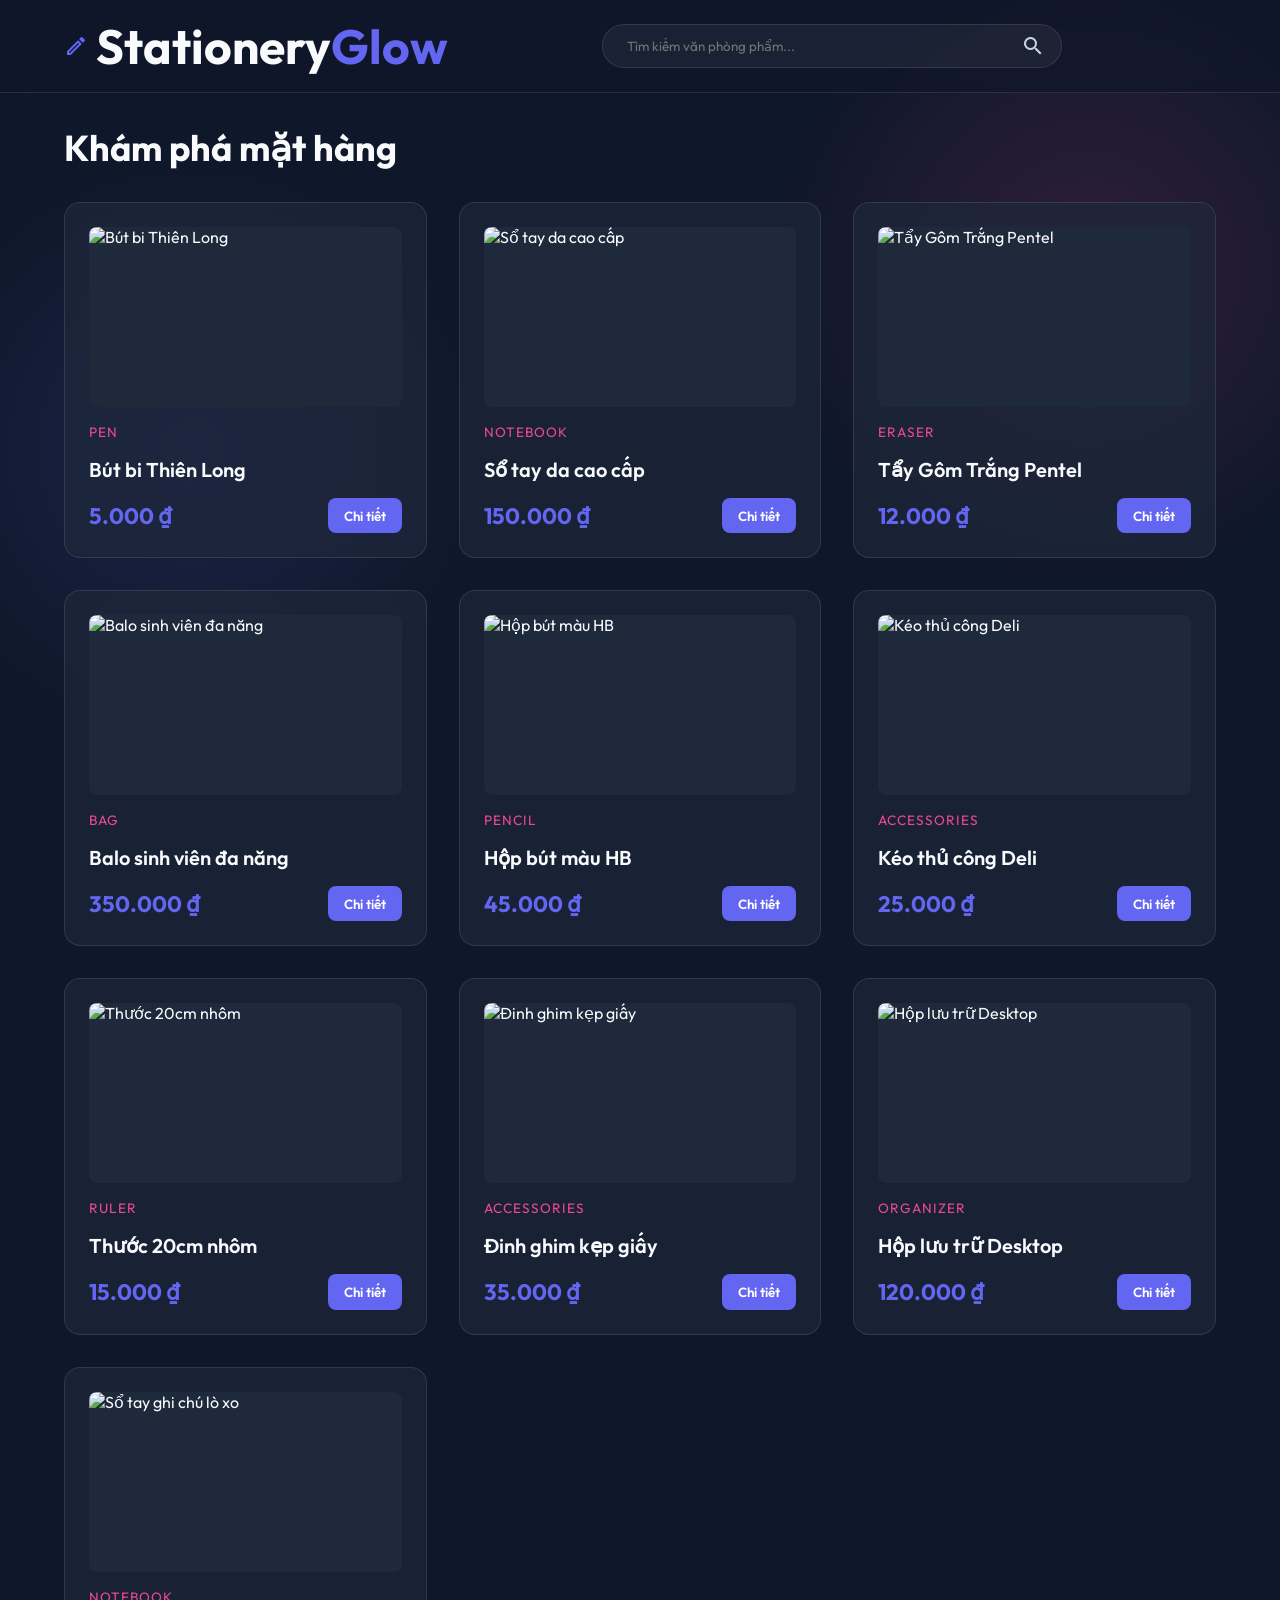
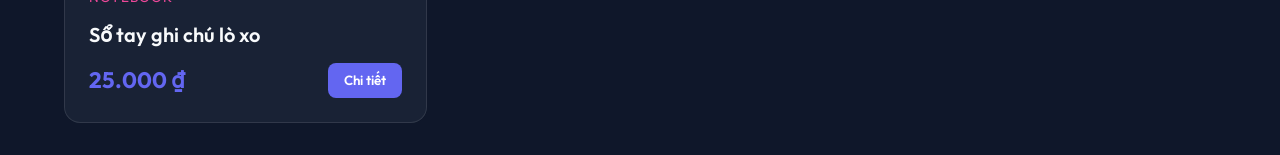
==== frontend/index.html @ 1249428a "Initial commit" ====
<!DOCTYPE html>
<html lang="vi">
<head>
    <meta charset="UTF-8">
    <meta name="viewport" content="width=device-width, initial-scale=1.0">
    <title>Stationery Shop - Đồ dùng văn phòng phẩm</title>
    <meta name="description" content="Khám phá và mua sắm đồ dùng học tập, văn phòng phẩm chất lượng cao với thiết kế hiện đại.">
    <!-- Google Fonts -->
    <link rel="preconnect" href="https://fonts.googleapis.com">
    <link rel="preconnect" href="https://fonts.gstatic.com" crossorigin>
    <link href="https://fonts.googleapis.com/css2?family=Outfit:wght@300;400;500;600;700&display=swap" rel="stylesheet">
    <!-- Thư viện Material Icons -->
    <link href="https://fonts.googleapis.com/icon?family=Material+Icons+Outlined" rel="stylesheet">
    <link rel="stylesheet" href="style.css">
</head>
<body>
    <header class="glass-header">
        <div class="logo">
            <span class="material-icons-outlined">edit</span>
            <h1>Stationery<span class="highlight">Glow</span></h1>
        </div>
        <div class="search-bar">
            <input type="text" id="searchInput" placeholder="Tìm kiếm văn phòng phẩm...">
            <button id="searchBtn"><span class="material-icons-outlined">search</span></button>
        </div>
        <nav>
            <!-- Navigation items for Production can go here in the future -->
        </nav>
    </header>

    <main class="container">
        <div class="section-title">
            <h2>Khám phá mặt hàng</h2>
        </div>
        
        <!-- Loading State -->
        <div id="loadingState" class="state-container">
            <div class="spinner"></div>
            <p>Đang tải dữ liệu từ máy chủ...</p>
        </div>

        <!-- Product Grid (Happy Path) -->
        <div id="productGrid" class="grid hidden">
            <!-- Sản phẩm sẽ được render dựa vào app.js -->
        </div>

        <!-- Empty State (Unhappy Path - No Data) -->
        <div id="emptyState" class="state-container hidden">
            <div class="empty-icon">
                <span class="material-icons-outlined">sentiment_dissatisfied</span>
            </div>
            <h3>NO DATA - Không có dữ liệu</h3>
            <p>Hiện không tìm thấy sản phẩm văn phòng phẩm nào phù hợp.</p>
        </div>
    </main>

    <!-- Product Detail Modal Popup -->
    <div id="productModal" class="modal-overlay hidden">
        <div class="modal-content glassmorphism">
            <button id="closeModal" class="close-btn"><span class="material-icons-outlined">close</span></button>
            <div class="modal-body" id="modalBody">
                <!-- Nội dung chi tiết render qua JS -->
            </div>
        </div>
    </div>

    <!-- Scripts -->
    <script src="app.js"></script>
</body>
</html>
---- frontend/style.css ----
:root {
    --primary: #6366f1;
    --primary-hover: #4f46e5;
    --secondary: #ec4899;
    --bg-color: #0f172a;
    --surface: rgba(30, 41, 59, 0.7);
    --text-main: #f8fafc;
    --text-muted: #cbd5e1;
    --border: rgba(255, 255, 255, 0.1);
}

* {
    margin: 0;
    padding: 0;
    box-sizing: border-box;
    font-family: 'Outfit', sans-serif;
}

body {
    background-color: var(--bg-color);
    color: var(--text-main);
    background-image: 
        radial-gradient(circle at 15% 50%, rgba(99, 102, 241, 0.15) 0%, transparent 25%),
        radial-gradient(circle at 85% 30%, rgba(236, 72, 153, 0.15) 0%, transparent 25%);
    background-attachment: fixed;
    min-height: 100vh;
}

/* Glassmorphism Header */
.glass-header {
    background: rgba(15, 23, 42, 0.6);
    backdrop-filter: blur(12px);
    -webkit-backdrop-filter: blur(12px);
    border-bottom: 1px solid var(--border);
    padding: 1rem 5%;
    display: flex;
    justify-content: space-between;
    align-items: center;
    position: sticky;
    top: 0;
    z-index: 100;
}

.logo {
    display: flex;
    align-items: center;
    gap: 0.5rem;
    font-size: 1.5rem;
}

.logo .material-icons-outlined {
    color: var(--primary);
}

.highlight {
    color: var(--primary);
}

.search-bar {
    display: flex;
    background: rgba(255, 255, 255, 0.05);
    border: 1px solid var(--border);
    border-radius: 99px;
    padding: 0.3rem 1rem;
    width: 40%;
    transition: all 0.3s;
}

.search-bar:focus-within {
    border-color: var(--primary);
    box-shadow: 0 0 0 2px rgba(99, 102, 241, 0.2);
}

.search-bar input {
    background: transparent;
    border: none;
    color: var(--text-main);
    outline: none;
    flex-grow: 1;
    padding: 0.5rem;
}

.search-bar button {
    background: transparent;
    border: none;
    color: var(--text-muted);
    cursor: pointer;
    display: flex;
    align-items: center;
}

.search-bar button:hover {
    color: var(--primary);
}

.dev-btn {
    background: rgba(255, 255, 255, 0.1);
    color: var(--text-main);
    border: 1px solid var(--border);
    padding: 0.5rem 1rem;
    border-radius: 6px;
    cursor: pointer;
    font-size: 0.85rem;
    transition: 0.2s;
}
.dev-btn:hover { background: rgba(255,255,255,0.2); }
.danger:hover { background: rgba(239, 68, 68, 0.3); border-color: #ef4444; }

.container {
    max-width: 1200px;
    margin: 2rem auto;
    padding: 0 1.5rem;
}

.section-title {
    margin-bottom: 2rem;
    font-size: 1.5rem;
}

/* Grid Layout */
.grid {
    display: grid;
    grid-template-columns: repeat(auto-fill, minmax(280px, 1fr));
    gap: 2rem;
}

/* Glass Product Card */
.card {
    background: var(--surface);
    border: 1px solid var(--border);
    border-radius: 16px;
    padding: 1.5rem;
    backdrop-filter: blur(8px);
    transition: transform 0.3s ease, box-shadow 0.3s ease;
    display: flex;
    flex-direction: column;
    gap: 1rem;
    cursor: pointer;
    position: relative;
    overflow: hidden;
}

.card:hover {
    transform: translateY(-5px);
    box-shadow: 0 10px 25px rgba(0,0,0,0.5);
    border-color: rgba(99, 102, 241, 0.5);
}

.card-img {
    width: 100%;
    height: 180px;
    object-fit: cover;
    border-radius: 8px;
    background: #1e293b;
}

.card-title {
    font-size: 1.25rem;
    font-weight: 600;
}

.card-category {
    font-size: 0.85rem;
    color: var(--secondary);
    text-transform: uppercase;
    letter-spacing: 1px;
}

.card-footer {
    display: flex;
    justify-content: space-between;
    align-items: center;
    margin-top: auto;
}

.card-price {
    font-size: 1.4rem;
    font-weight: 700;
    color: var(--primary);
}

.buy-btn {
    background: var(--primary);
    color: white;
    border: none;
    border-radius: 8px;
    padding: 0.6rem 1rem;
    font-weight: 600;
    cursor: pointer;
    transition: 0.2s;
}

.buy-btn:hover { background: var(--primary-hover); }

/* States */
.hidden { display: none !important; }

.state-container {
    display: flex;
    flex-direction: column;
    align-items: center;
    justify-content: center;
    height: 400px;
    text-align: center;
    gap: 1rem;
    background: var(--surface);
    border: 1px dashed var(--border);
    border-radius: 16px;
}

.empty-icon {
    font-size: 4rem;
    color: var(--text-muted);
}
.empty-icon .material-icons-outlined { font-size: 5rem; }

.spinner {
    width: 40px; height: 40px;
    border: 4px solid rgba(255,255,255,0.1);
    border-top: 4px solid var(--primary);
    border-radius: 50%;
    animation: spin 1s linear infinite;
}

@keyframes spin { 0% { transform: rotate(0deg); } 100% { transform: rotate(360deg); } }

/* Modal Detail HTML/CSS */
.modal-overlay {
    position: fixed;
    top: 0; left: 0; width: 100%; height: 100%;
    background: rgba(0,0,0,0.7);
    backdrop-filter: blur(5px);
    display: flex;
    justify-content: center; align-items: center;
    z-index: 1000;
    opacity: 0;
    pointer-events: none;
    transition: 0.3s;
}
.modal-overlay.active {
    opacity: 1; pointer-events: auto;
}

.modal-content {
    background: var(--surface);
    border: 1px solid var(--border);
    width: 90%; max-width: 800px;
    border-radius: 20px;
    position: relative;
    padding: 2.5rem;
    transform: scale(0.9);
    transition: 0.3s;
    box-shadow: 0 25px 50px -12px rgba(0,0,0,0.5);
}
.modal-overlay.active .modal-content { transform: scale(1); }

.close-btn {
    position: absolute;
    top: 1rem; right: 1rem;
    background: rgba(255,255,255,0.1);
    color: white; border: none;
    width: 36px; height: 36px;
    border-radius: 50%; cursor: pointer;
    display: flex; justify-content: center; align-items: center;
    transition: 0.2s;
}
.close-btn:hover { background: rgba(239, 68, 68, 0.8); }

.modal-body {
    display: flex;
    gap: 2rem;
}
.modal-body img {
    width: 50%; height: 300px; border-radius: 12px; object-fit: cover;
}
.modal-info {
    flex: 1; display: flex; flex-direction: column; gap: 1rem;
}
.stock-badge {
    display: inline-block;
    background: rgba(74, 222, 128, 0.2);
    color: #4ade80;
    padding: 0.3rem 0.8rem;
    border-radius: 99px;
    font-size: 0.85rem; font-weight: 600;
    align-self: flex-start;
}
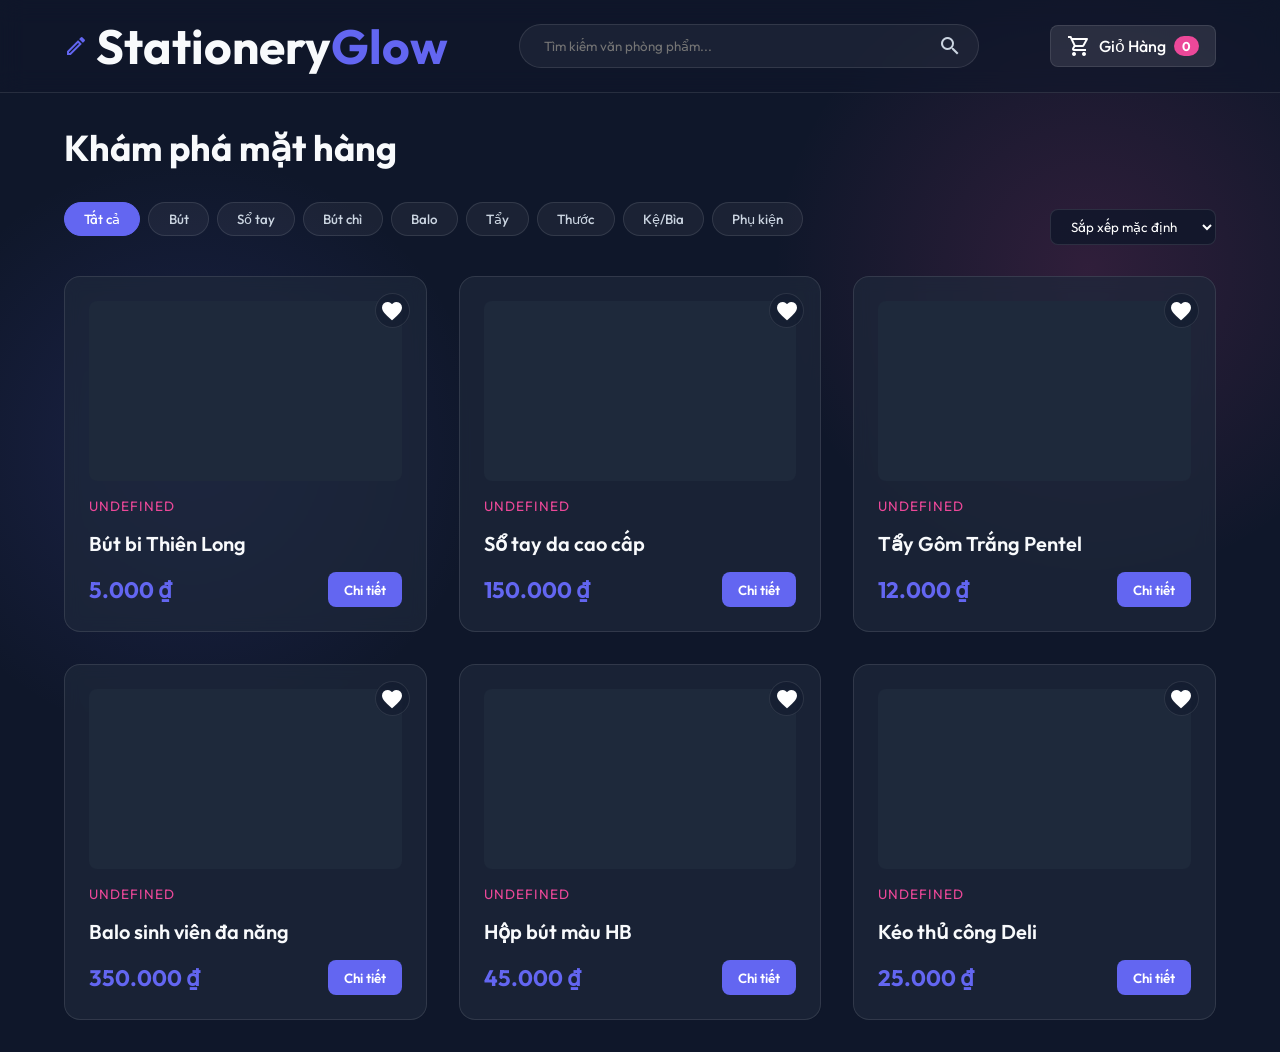
==== commit a0d0db20: "feat(plugin-ecommerce): hoàn thiện Review Sản Phẩm và Microkernel Layout UI" ====
--- a/frontend/index.html
+++ b/frontend/index.html
@@ -24,13 +24,38 @@
             <button id="searchBtn"><span class="material-icons-outlined">search</span></button>
         </div>
         <nav>
-            <!-- Navigation items for Production can go here in the future -->
+            <button class="nav-btn" onclick="openCart()">
+                <span class="material-icons-outlined">shopping_cart</span> Giỏ Hàng <span id="cartBadge" class="badge">0</span>
+            </button>
         </nav>
     </header>
 
     <main class="container">
         <div class="section-title">
             <h2>Khám phá mặt hàng</h2>
+        </div>
+
+        <div class="filter-bar-container" style="display: flex; justify-content: space-between; align-items: center; margin-bottom: 1.5rem; flex-wrap: wrap; gap: 1rem;">
+            <!-- Filter Category Tabs -->
+            <div class="category-tabs" id="categoryTabs" style="margin-bottom: 0;">
+                <button class="cat-tab active" data-id="all">Tất cả</button>
+                <button class="cat-tab" data-id="Pen">Bút</button>
+                <button class="cat-tab" data-id="Notebook">Sổ tay</button>
+                <button class="cat-tab" data-id="Pencil">Bút chì</button>
+                <button class="cat-tab" data-id="Bag">Balo</button>
+                <button class="cat-tab" data-id="Eraser">Tẩy</button>
+                <button class="cat-tab" data-id="Ruler">Thước</button>
+                <button class="cat-tab" data-id="Organizer">Kệ/Bìa</button>
+                <button class="cat-tab" data-id="Accessories">Phụ kiện</button>
+            </div>
+
+            <div class="filter-controls">
+                <select id="sortSelect" class="sort-select">
+                    <option value="">Sắp xếp mặc định</option>
+                    <option value="price_asc">Giá: Thấp đến Cao</option>
+                    <option value="price_desc">Giá: Cao đến Thấp</option>
+                </select>
+            </div>
         </div>
         
         <!-- Loading State -->
@@ -52,6 +77,12 @@
             <h3>NO DATA - Không có dữ liệu</h3>
             <p>Hiện không tìm thấy sản phẩm văn phòng phẩm nào phù hợp.</p>
         </div>
+        
+        <!-- Infinite Scroll Trigger -->
+        <div id="infiniteScrollTrigger" class="state-container hidden">
+            <div class="spinner"></div>
+            <p>Đang tải thêm sản phẩm...</p>
+        </div>
     </main>
 
     <!-- Product Detail Modal Popup -->
@@ -64,6 +95,35 @@
         </div>
     </div>
 
+    <!-- Slide-over Cart Panel -->
+    <div id="cartOverlay" class="cart-overlay hidden" onclick="closeCart()"></div>
+    <div id="cartPanel" class="cart-panel glassmorphism hidden">
+        <div class="cart-header">
+            <h2>🛒 Giỏ Hàng Của Bạn</h2>
+            <button class="close-btn" onclick="closeCart()"><span class="material-icons-outlined">close</span></button>
+        </div>
+        
+        <div id="cartItems" class="cart-items">
+            <!-- Render via JS -->
+        </div>
+        
+        <div class="cart-footer">
+            <div class="discount-section">
+                <input type="text" id="discountCode" placeholder="Mã giảm giá (VD: SALE10)">
+                <button onclick="applyDiscount()">Áp dụng</button>
+            </div>
+            <div class="total-row">
+                <span>Tổng tiền:</span>
+                <span id="cartTotal" class="total-price">0 đ</span>
+            </div>
+            <p id="discountMessage" class="discount-msg"></p>
+            <button class="checkout-btn" onclick="checkout()"><span class="btn-text">💸 THANH TOÁN NGAY</span></button>
+        </div>
+    </div>
+
+    <!-- Toast Notification -->
+    <div id="toast" class="toast hidden"></div>
+
     <!-- Scripts -->
     <script src="app.js"></script>
 </body>
--- a/frontend/style.css
+++ b/frontend/style.css
@@ -244,13 +244,15 @@
 .modal-content {
     background: var(--surface);
     border: 1px solid var(--border);
-    width: 90%; max-width: 800px;
+    width: 90%; max-width: 850px;
     border-radius: 20px;
     position: relative;
-    padding: 2.5rem;
+    padding: 1.5rem;
     transform: scale(0.9);
     transition: 0.3s;
     box-shadow: 0 25px 50px -12px rgba(0,0,0,0.5);
+    max-height: 90vh;
+    overflow-y: auto;
 }
 .modal-overlay.active .modal-content { transform: scale(1); }
 
@@ -271,7 +273,7 @@
     gap: 2rem;
 }
 .modal-body img {
-    width: 50%; height: 300px; border-radius: 12px; object-fit: cover;
+    width: 50%; height: 250px; border-radius: 12px; object-fit: cover;
 }
 .modal-info {
     flex: 1; display: flex; flex-direction: column; gap: 1rem;
@@ -285,3 +287,235 @@
     font-size: 0.85rem; font-weight: 600;
     align-self: flex-start;
 }
+
+/* Wishlist Heart Button */
+.wishlist-btn {
+    position: absolute;
+    top: 1rem;
+    right: 1rem;
+    background: rgba(15, 23, 42, 0.5);
+    border: 1px solid var(--border);
+    color: white;
+    width: 35px;
+    height: 35px;
+    border-radius: 50%;
+    display: flex;
+    justify-content: center;
+    align-items: center;
+    cursor: pointer;
+    backdrop-filter: blur(4px);
+    transition: all 0.2s;
+    z-index: 10;
+}
+.wishlist-btn:hover {
+    background: rgba(15, 23, 42, 0.8);
+    transform: scale(1.1);
+}
+.wishlist-btn.active {
+    color: #ef4444; /* Color Red */
+}
+.wishlist-btn.active .material-icons-outlined {
+    font-variation-settings: 'FILL' 1;
+}
+
+/* Toast Notification */
+.toast {
+    position: fixed;
+    bottom: -100px;
+    left: 50%;
+    transform: translateX(-50%);
+    background: var(--primary);
+    color: white;
+    padding: 0.8rem 1.5rem;
+    border-radius: 99px;
+    font-weight: 500;
+    box-shadow: 0 10px 20px rgba(0,0,0,0.3);
+    transition: all 0.4s cubic-bezier(0.68, -0.55, 0.265, 1.55);
+    z-index: 2000;
+}
+.toast.show {
+    bottom: 30px;
+}
+
+/* Slide-over Cart Panel */
+.cart-overlay {
+    position: fixed;
+    top: 0; left: 0; right: 0; bottom: 0;
+    background: rgba(0,0,0,0.5);
+    backdrop-filter: blur(3px);
+    z-index: 1000;
+    opacity: 0;
+    pointer-events: none;
+    transition: 0.3s;
+}
+.cart-overlay.active {
+    opacity: 1;
+    pointer-events: auto;
+}
+.cart-panel {
+    position: fixed;
+    top: 0; right: -450px;
+    width: 100%; max-width: 400px;
+    height: 100vh;
+    background: rgba(15, 23, 42, 0.95);
+    backdrop-filter: blur(16px);
+    border-left: 1px solid var(--border);
+    box-shadow: -10px 0 30px rgba(0,0,0,0.5);
+    display: flex; flex-direction: column;
+    z-index: 1001;
+    transition: 0.4s cubic-bezier(0.16, 1, 0.3, 1);
+}
+.cart-panel.active {
+    right: 0;
+}
+.cart-header {
+    padding: 1.5rem;
+    border-bottom: 1px solid var(--border);
+    display: flex; justify-content: space-between; align-items: center;
+}
+.cart-items {
+    flex: 1;
+    overflow-y: auto;
+    padding: 1.5rem;
+    display: flex; flex-direction: column; gap: 1rem;
+}
+.cart-footer {
+    padding: 1.5rem;
+    border-top: 1px solid var(--border);
+    background: rgba(0,0,0,0.2);
+}
+.cart-item {
+    display: flex; gap: 1rem; align-items: start;
+    padding: 1rem; background: rgba(255,255,255,0.05);
+    border-radius: 12px; border: 1px solid var(--border);
+}
+.cart-item img {
+    width: 60px; height: 60px; object-fit: cover; border-radius: 8px;
+}
+.cart-item-info { flex: 1; }
+.cart-item-info h4 { font-size: 1rem; margin-bottom: 0.3rem; }
+.cart-item-price { color: var(--primary); font-weight: bold; }
+.remove-btn { 
+    background: transparent; color: #ef4444; border: none; cursor: pointer;
+    font-size: 0.8rem; margin-top: 0.5rem; padding: 0.2rem 0;
+}
+.discount-section {
+    display: flex; gap: 0.5rem; margin-bottom: 1rem;
+}
+.discount-section input {
+    flex: 1; padding: 0.8rem; border-radius: 8px;
+    background: rgba(255,255,255,0.1); border: 1px solid var(--border);
+    color: white; outline: none;
+}
+.discount-section button {
+    background: var(--surface); color: white; border: 1px solid var(--border);
+    padding: 0 1rem; border-radius: 8px; cursor: pointer; font-weight: 600;
+}
+.discount-section button:hover { background: rgba(255,255,255,0.2); }
+.discount-msg { font-size: 0.85rem; margin-bottom: 1rem; color: #4ade80; }
+.total-row {
+    display: flex; justify-content: space-between; font-size: 1.2rem; font-weight: bold;
+    margin-bottom: 1rem;
+}
+.checkout-btn {
+    width: 100%; padding: 1rem;
+    background: linear-gradient(135deg, var(--primary), var(--secondary));
+    color: white; border: none; border-radius: 8px;
+    font-size: 1rem; font-weight: bold; cursor: pointer;
+}
+
+/* Nav styles */
+.nav-btn {
+    display: flex; align-items: center; gap: 0.5rem;
+    background: rgba(255,255,255,0.1); color: white;
+    border: 1px solid var(--border); border-radius: 8px;
+    padding: 0.5rem 1rem; cursor: pointer; transition: 0.2s;
+    font-weight: 500; font-size: 1rem;
+}
+.nav-btn:hover { background: rgba(255,255,255,0.2); }
+.badge {
+    background: var(--secondary); padding: 0.1rem 0.5rem;
+    border-radius: 99px; font-size: 0.8rem; font-weight: bold;
+}
+
+/* Advanced Modal Content Additions */
+.image-gallery {
+    display: flex; flex-direction: column; gap: 0.5rem; width: 45%;
+}
+.image-gallery .main-img {
+    width: 100%; height: 250px; object-fit: cover; border-radius: 12px;
+}
+.thumbnails {
+    display: flex; gap: 0.5rem;
+}
+.thumbnails img {
+    width: calc(33.333% - 0.35rem); height: 60px; object-fit: cover;
+    border-radius: 8px; cursor: pointer; border: 2px solid transparent;
+}
+.thumbnails img:hover { border-color: var(--primary); }
+.add-to-cart-btn {
+    width: 100%; padding: 1rem; margin-top: 1rem;
+    background: var(--primary); color: white; border: none;
+    border-radius: 8px; font-weight: bold; cursor: pointer; transition: 0.2s;
+    display: flex; justify-content: center; align-items: center; gap: 0.5rem;
+}
+.add-to-cart-btn:hover { background: var(--primary-hover); transform: translateY(-2px); }
+.advanced-sections {
+    margin-top: 1rem; border-top: 1px solid var(--border); padding-top: 0.8rem;
+}
+.reviews-section, .related-products { flex: 1; }
+.reviews-title { font-size: 1.1rem; margin-bottom: 0.5rem; color: var(--text-muted); }
+.review-item { 
+    background: rgba(255,255,255,0.05); padding: 0.8rem; border-radius: 8px; margin-bottom: 0.5rem;
+}
+.review-item .stars { color: #facc15; font-size: 0.9rem; }
+
+/* Category Tabs */
+.category-tabs {
+    display: flex;
+    gap: 0.5rem;
+    overflow-x: auto;
+    padding-bottom: 1rem;
+    margin-bottom: 1.5rem;
+    scrollbar-width: none;
+}
+.category-tabs::-webkit-scrollbar {
+    display: none;
+}
+.cat-tab {
+    background: rgba(255, 255, 255, 0.05);
+    border: 1px solid var(--border);
+    color: var(--text-muted);
+    padding: 0.5rem 1.2rem;
+    border-radius: 99px;
+    cursor: pointer;
+    white-space: nowrap;
+    transition: all 0.3s;
+    font-weight: 500;
+}
+.cat-tab:hover {
+    background: rgba(255, 255, 255, 0.1);
+    color: white;
+}
+.cat-tab.active {
+    background: var(--primary);
+    color: white;
+    border-color: var(--primary);
+}
+
+/* Filter Controls */
+.filter-controls {
+    display: flex;
+    align-items: center;
+}
+.sort-select {
+    background: rgba(15, 23, 42, 0.8);
+    color: white;
+    border: 1px solid var(--border);
+    padding: 0.5rem 1rem;
+    border-radius: 8px;
+    outline: none;
+    cursor: pointer;
+    font-family: 'Outfit', sans-serif;
+}
+
